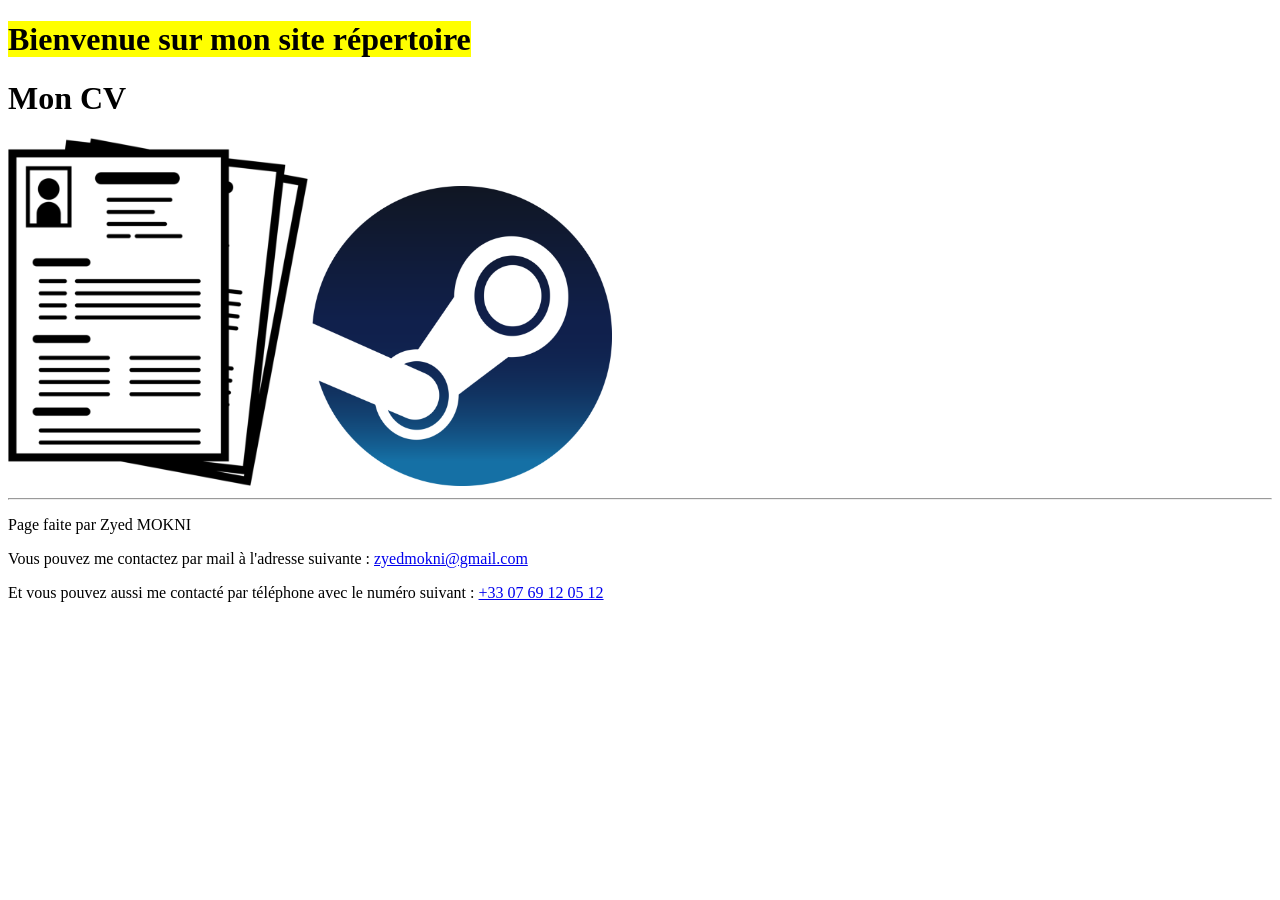
==== index.html @ 5eb98367 "Ajout des liens" ====
<!DOCTYPE html>
<html lang="fr">

<head>
    <link rel="stylesheet" href="Style/style.css">
    <meta charset="UTF-8">
    <title>Répertoire / Portolio de Zyed MOKNI</title>
</head>

<body class="general">
    <header>
        <h1><mark>Bienvenue sur mon site répertoire</mark></h1>
	</header>
				<main>
							<h1> Mon CV </h1>
							<a href=Docs/CV_ZYEDMOKNI.pdf><img src="Image/pngegg(1).png" alt="Mon CV" width="300"></a>	
							<a href=https://steamcommunity.com/sharedfiles/filedetails/?id=3668479326><img src="Image/pngegg(2).png" alt="Mon CV" width="300"></a>
							<hr>
				</main>
</body>
    <footer>
							<p>Page faite par Zyed MOKNI</p>
							<p>Vous pouvez me contactez par mail à l'adresse suivante : <a href="mailto:zyedmokni@gmail.com">zyedmokni@gmail.com</a></p>
							<p>Et vous pouvez aussi me contacté par téléphone avec le numéro suivant : <a href="tel:+33769120512">+33 07 69 12 05 12</a></p>
    </footer>
</html>
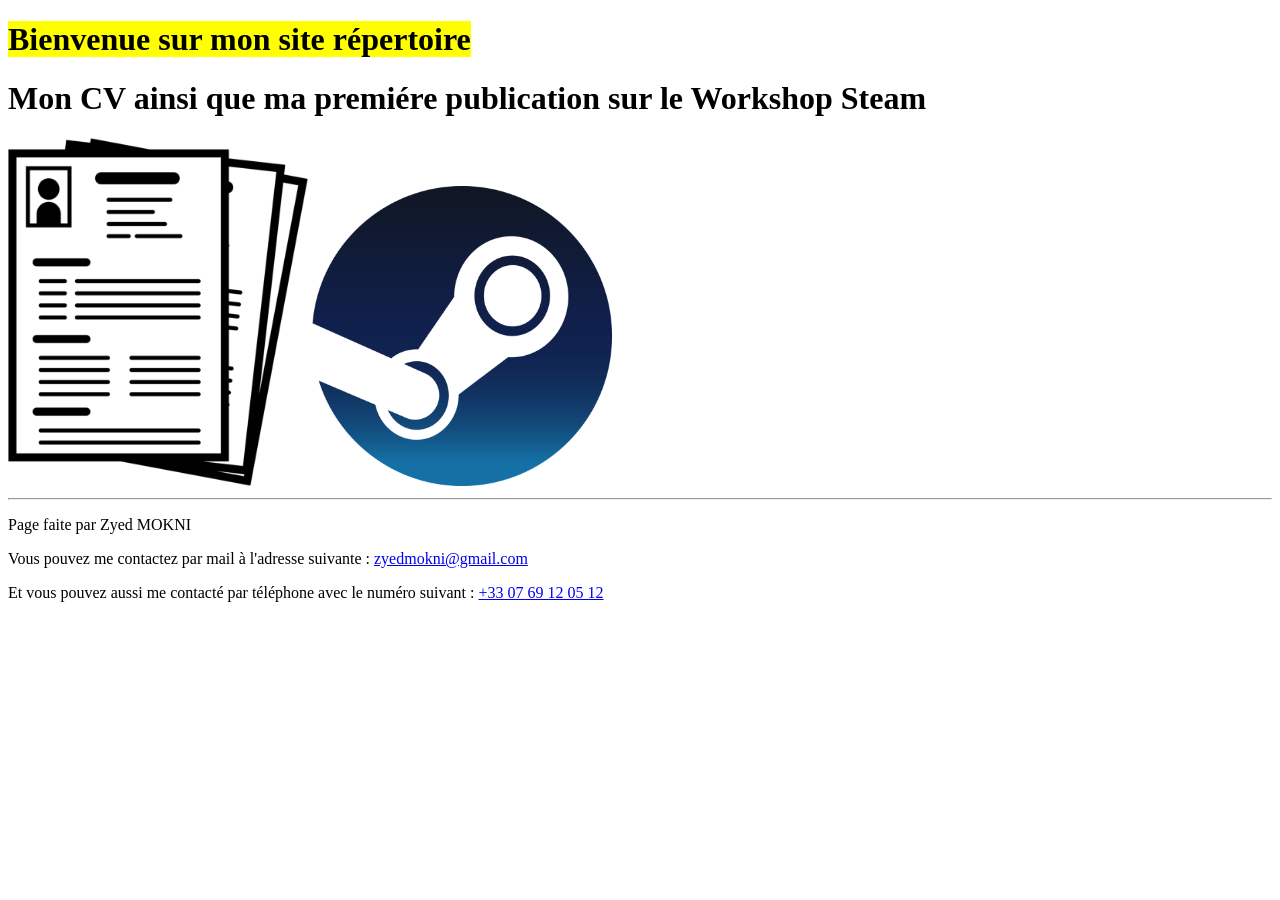
==== commit 859a8377: "bug" ====
--- a/index.html
+++ b/index.html
@@ -4,7 +4,7 @@
 <head>
     <link rel="stylesheet" href="Style/style.css">
     <meta charset="UTF-8">
-    <title>Répertoire / Portolio de Zyed MOKNI</title>
+    <title>Répertoire / Portfolio de Zyed MOKNI</title>
 </head>
 
 <body class="general">
@@ -12,7 +12,7 @@
         <h1><mark>Bienvenue sur mon site répertoire</mark></h1>
 	</header>
 				<main>
-							<h1> Mon CV </h1>
+							<h1> Mon CV ainsi que ma premiére publication sur le Workshop Steam </h1>
 							<a href=Docs/CV_ZYEDMOKNI.pdf><img src="Image/pngegg(1).png" alt="Mon CV" width="300"></a>	
 							<a href=https://steamcommunity.com/sharedfiles/filedetails/?id=3668479326><img src="Image/pngegg(2).png" alt="Mon CV" width="300"></a>
 							<hr>
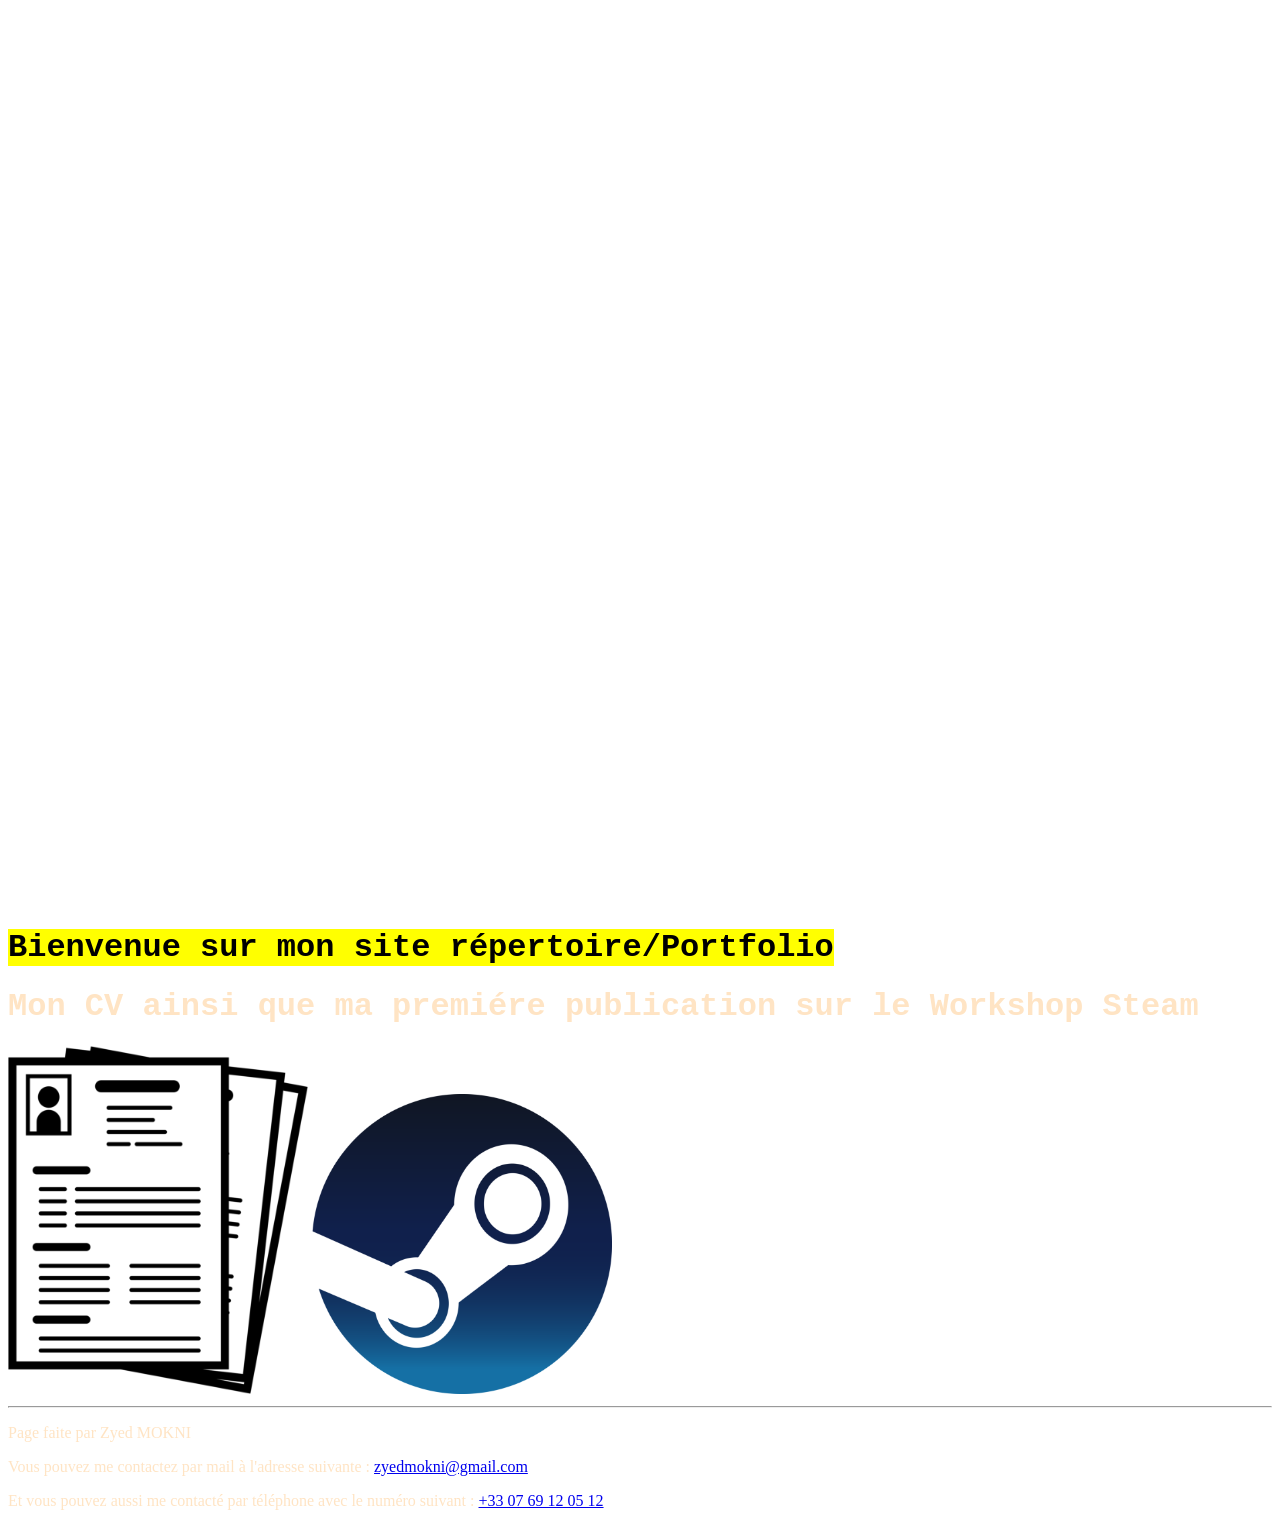
==== commit 8c1f32af: "Mise en page 1" ====
--- a/index.html
+++ b/index.html
@@ -8,8 +8,14 @@
 </head>
 
 <body class="general">
+	<video autoplay loop muted plays-inline class="back-video">
+	<source src="Image/alyx_background.webm" type="video/webm">
+	</video>
+	<div class="hero">
+		
+	</div>
     <header>
-        <h1><mark>Bienvenue sur mon site répertoire</mark></h1>
+        <h1><mark>Bienvenue sur mon site répertoire/Portfolio</mark></h1>
 	</header>
 				<main>
 							<h1> Mon CV ainsi que ma premiére publication sur le Workshop Steam </h1>
@@ -17,6 +23,7 @@
 							<a href=https://steamcommunity.com/sharedfiles/filedetails/?id=3668479326><img src="Image/pngegg(2).png" alt="Mon CV" width="300"></a>
 							<hr>
 				</main>
+
 </body>
     <footer>
 							<p>Page faite par Zyed MOKNI</p>
--- a/Style/style.css
+++ b/Style/style.css
@@ -0,0 +1,32 @@
+body{
+    color:bisque;
+}
+
+h1 {
+    font-family:'Courier New', Courier, monospace;
+    
+}
+
+.back-video {
+    position: absolute;
+    right: 0;
+    bottom: 0;
+    z-index: -1;
+}
+
+@media (max-aspect-ratio: 16/9){
+    .back-video{
+        width: auto;
+        height: 100%;
+    }
+}
+
+.hero{
+    width: 100%;
+    height: 100vh;
+    position: relative;
+    padding: 0 5%;
+    display: flex;
+    align-items: center;
+    justify-content: center;
+}
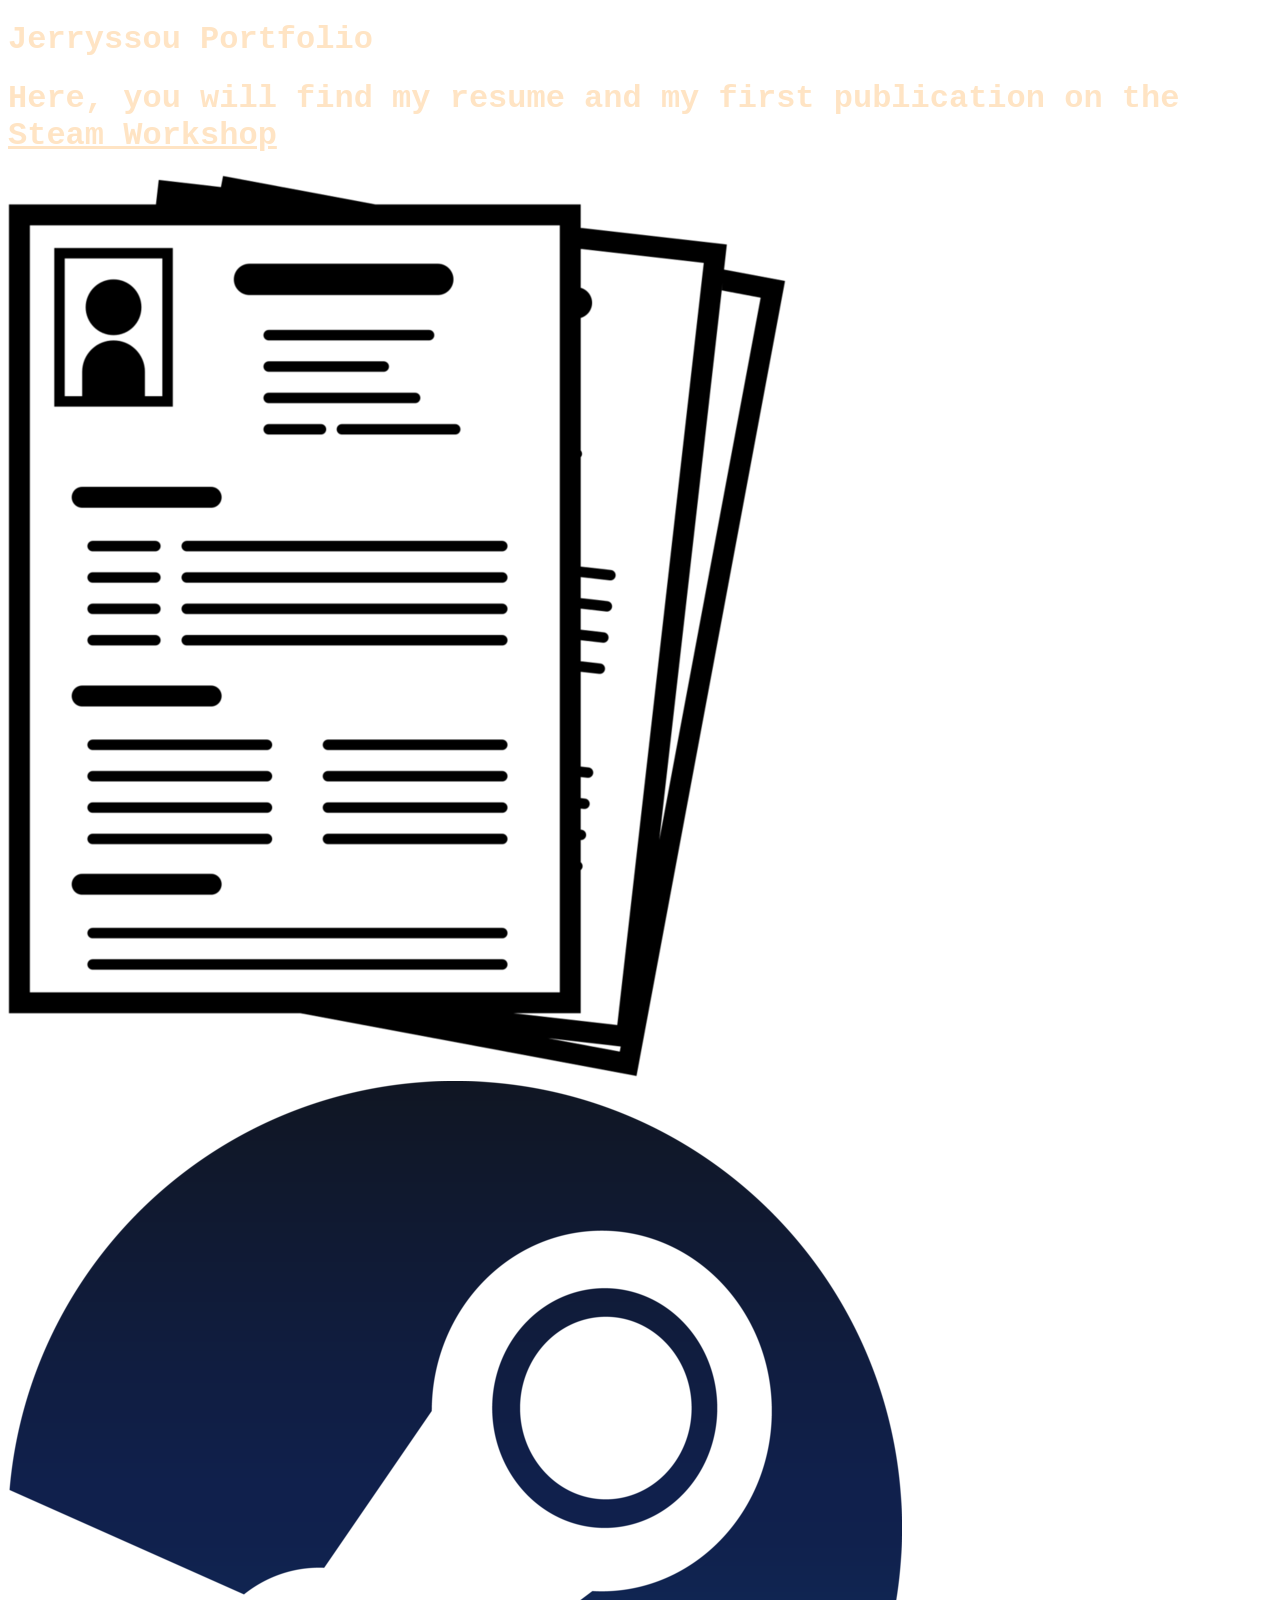
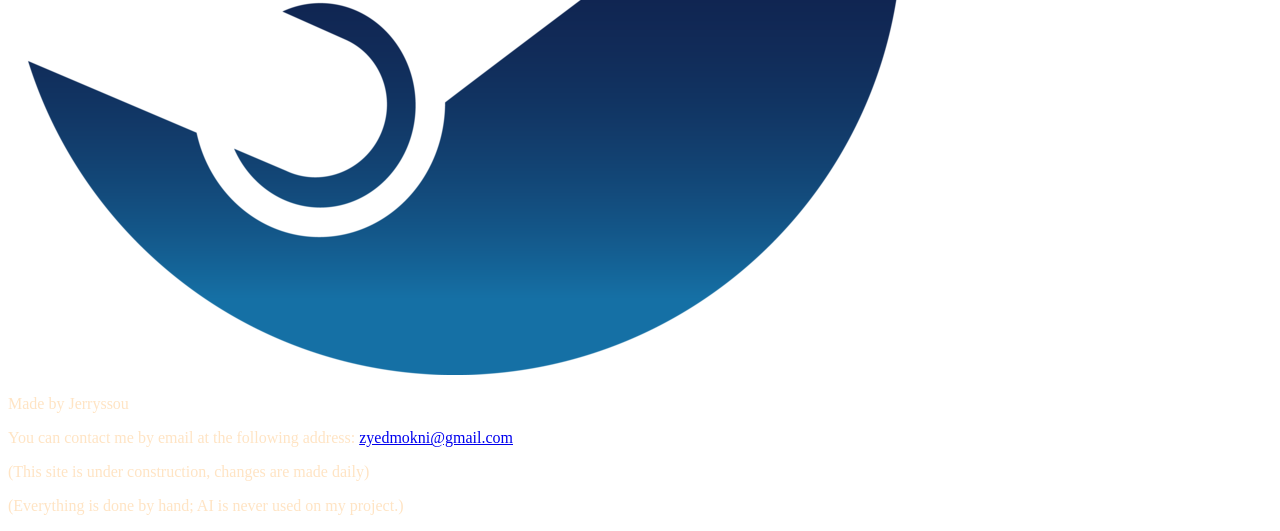
==== commit 4a1a2d23: "test" ====
--- a/index.html
+++ b/index.html
@@ -2,32 +2,41 @@
 <html lang="fr">
 
 <head>
-    <link rel="stylesheet" href="Style/style.css">
-    <meta charset="UTF-8">
-    <title>Répertoire / Portfolio de Zyed MOKNI</title>
+	<link rel="stylesheet" href="Style/style.css">
+	<meta charset="UTF-8">
+	<title>Portfolio de Zyed MOKNI</title>
 </head>
 
-<body class="general">
-	<video autoplay loop muted plays-inline class="back-video">
-	<source src="Image/alyx_background.webm" type="video/webm">
-	</video>
-	<div class="hero">
-		
-	</div>
-    <header>
-        <h1><mark>Bienvenue sur mon site répertoire/Portfolio</mark></h1>
+<body>
+	<header>
+		<h1>Jerryssou Portfolio</h1>
 	</header>
-				<main>
-							<h1> Mon CV ainsi que ma premiére publication sur le Workshop Steam </h1>
-							<a href=Docs/CV_ZYEDMOKNI.pdf><img src="Image/pngegg(1).png" alt="Mon CV" width="300"></a>	
-							<a href=https://steamcommunity.com/sharedfiles/filedetails/?id=3668479326><img src="Image/pngegg(2).png" alt="Mon CV" width="300"></a>
-							<hr>
-				</main>
+	<main>
+
+		<video autoplay loop muted plays-inline class="back-video">
+			<source src="Image/alyx_background.webm" type="video/webm">
+		</video>
+		<h1> Here, you will find my resume and my first publication on the <u>Steam Workshop</u> </h1>
+
+		<div class="image-container">
+			<a href="Docs/CV_ZYEDMOKNI.pdf">
+				<img src="Image/pngegg(1).png" alt="CV">
+			</a>
+			<a href="https://steamcommunity.com/sharedfiles/filedetails/?id=3668479326">
+				<img src="Image/pngegg(2).png" alt="Steam Page">
+			</a>
+		</div>
+
+		<div class="end">
+			<p>Made by Jerryssou</p>
+			<p>You can contact me by email at the following address: <a
+					href="mailto:zyedmokni@gmail.com">zyedmokni@gmail.com</a></p>
+			<p>(This site is under construction, changes are made daily)</p>
+			<p>(Everything is done by hand; AI is never used on my project.)</p>
+		</div>
+
+	</main>
 
 </body>
-    <footer>
-							<p>Page faite par Zyed MOKNI</p>
-							<p>Vous pouvez me contactez par mail à l'adresse suivante : <a href="mailto:zyedmokni@gmail.com">zyedmokni@gmail.com</a></p>
-							<p>Et vous pouvez aussi me contacté par téléphone avec le numéro suivant : <a href="tel:+33769120512">+33 07 69 12 05 12</a></p>
-    </footer>
+
 </html>
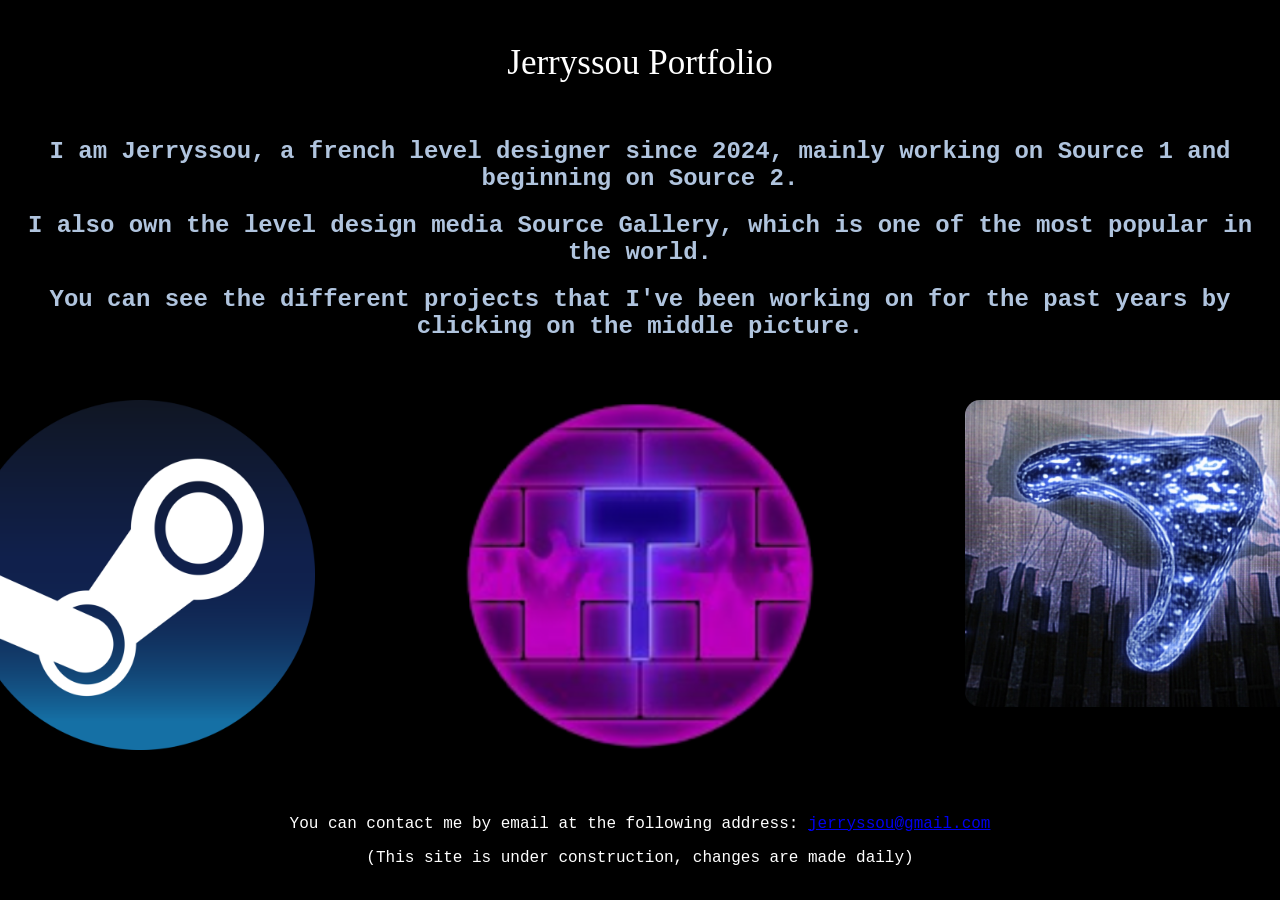
==== commit 37806164: "Mise à jour du portfolio (galerie, images, styles) Co-Authored-By: Claude Opus 5.5 <noreply@anthropi" ====
--- a/index.html
+++ b/index.html
@@ -4,37 +4,64 @@
 <head>
 	<link rel="stylesheet" href="Style/style.css">
 	<meta charset="UTF-8">
-	<title>Portfolio de Zyed MOKNI</title>
+	<title>Jerryssou Portfolio</title>
 </head>
 
 <body>
 	<header>
-		<h1>Jerryssou Portfolio</h1>
+		<a href="index.html">
+			<img class="logo" src="Image/logo.png" alt="logo">
+		</a>
+		<p>Jerryssou Portfolio</p>
 	</header>
 	<main>
 
 		<video autoplay loop muted plays-inline class="back-video">
 			<source src="Image/alyx_background.webm" type="video/webm">
 		</video>
-		<h1> Here, you will find my resume and my first publication on the <u>Steam Workshop</u> </h1>
+		<h2> I am Jerryssou, a french level designer since 2024, mainly working on Source 1 and beginning on Source 2.
+		</h2>
+		<h2>I also own the level design media Source Gallery, which is one of the most popular in the world.</h2>
+		<h2>You can see the different projects that I've been working on for the past years by clicking on the middle
+			picture.</h2>
 
 		<div class="image-container">
-			<a href="Docs/CV_ZYEDMOKNI.pdf">
-				<img src="Image/pngegg(1).png" alt="CV">
-			</a>
-			<a href="https://steamcommunity.com/sharedfiles/filedetails/?id=3668479326">
-				<img src="Image/pngegg(2).png" alt="Steam Page">
-			</a>
+
+			<div class="first-picture">
+				<a href="https://steamcommunity.com/sharedfiles/filedetails/?id=3668479326">
+					<img src="Image/pngegg(2).png" alt="C26V2">
+				</a>
+				<p class="picture-text">C26V2, my first project to have been published on the Steam Workshop after 7
+					months of work</p>
+			</div>
+
+
+
+			<div class="middle-picture">
+				<a href="Docs/gallery.html">
+					<img src="Image/hammer++.png" alt="The gallery">
+				</a>
+				<p class="picture-text">Hammer ++ is the tool that I use everyday to make maps</p>
+			</div>
+
+
+
+
+			<div class="second-picture">
+				<a href="https://x.com/sourcegallery1">
+					<img src="Image/Source_Gallery.jpg">
+				</a>
+				<p class="picture-text">Source Gallery is present on X, Tik Tok and Pinterest</p>
+			</div>
 		</div>
 
-		<div class="end">
-			<p>Made by Jerryssou</p>
-			<p>You can contact me by email at the following address: <a
-					href="mailto:zyedmokni@gmail.com">zyedmokni@gmail.com</a></p>
-			<p>(This site is under construction, changes are made daily)</p>
-			<p>(Everything is done by hand; AI is never used on my project.)</p>
-		</div>
-
+		<footer>
+			<div class="end">
+				<p>You can contact me by email at the following address: <a
+						href="mailto:jerryssou@gmail.com">jerryssou@gmail.com</a></p>
+				<p>(This site is under construction, changes are made daily)</p>
+			</div>
+		</footer>
 	</main>
 
 </body>
--- a/Style/style.css
+++ b/Style/style.css
@@ -1,10 +1,28 @@
-body{
-    color:bisque;
+header{
+    font-size: 35px;
 }
 
-h1 {
-    font-family:'Courier New', Courier, monospace;
-    
+.logo{
+    justify-content: right;
+    position: absolute;
+    margin-right: 0px;
+    margin-top: 0px;
+    margin-left: -950px;
+    margin-bottom: 350px;
+    width: 200px;
+}
+
+
+body {
+    color: white;
+    display: flex;
+    flex-direction: column;
+    text-align: center;
+    background-color: black;
+}
+
+main {
+    font-family: 'Courier New', Courier, monospace;
 }
 
 .back-video {
@@ -14,19 +32,73 @@
     z-index: -1;
 }
 
-@media (max-aspect-ratio: 16/9){
-    .back-video{
+h1,h2,h3{
+    color:lightsteelblue
+}
+
+@media (max-aspect-ratio: 16/9) {
+    .back-video {
         width: auto;
         height: 100%;
     }
 }
 
-.hero{
-    width: 100%;
-    height: 100vh;
+
+
+
+.image-container {
+    display: flex;
+    justify-content: center;
+    gap: 150px;
+    margin-top: 60px; 
+    margin-bottom: 60px; 
+}
+
+img {
+    border-radius: 15px;
+    width: 350px; 
+}
+
+.first-picture:hover {
+    transform: scale(1.18) translateY(-10px);
+    transition: all 0.3s ease;
+}
+
+.middle-picture:hover {
+    transform: scale(1.18) translateY(-10px);
+    transition: all 0.3s ease;
+}
+
+.second-picture:hover {
+    transform: scale(1.18) translateY(-10px);
+    transition: all 0.3s ease;
+}
+
+
+.first-picture,
+.middle-picture,
+.second-picture {
     position: relative;
-    padding: 0 5%;
-    display: flex;
-    align-items: center;
-    justify-content: center;
+}
+
+.picture-text {
+    position: absolute;
+    top: 50%;
+    left: 50%;
+
+    transform: translate(-50%, -50%);
+
+    opacity: 0;
+    transition: opacity 0.3s;
+    pointer-events: none;
+
+    background: rgba(0, 0, 0, 0.7);
+    padding: 10px;
+    border-radius: 10px;
+}
+
+.first-picture:hover .picture-text,
+.middle-picture:hover .picture-text,
+.second-picture:hover .picture-text {
+    opacity: 1;
 }
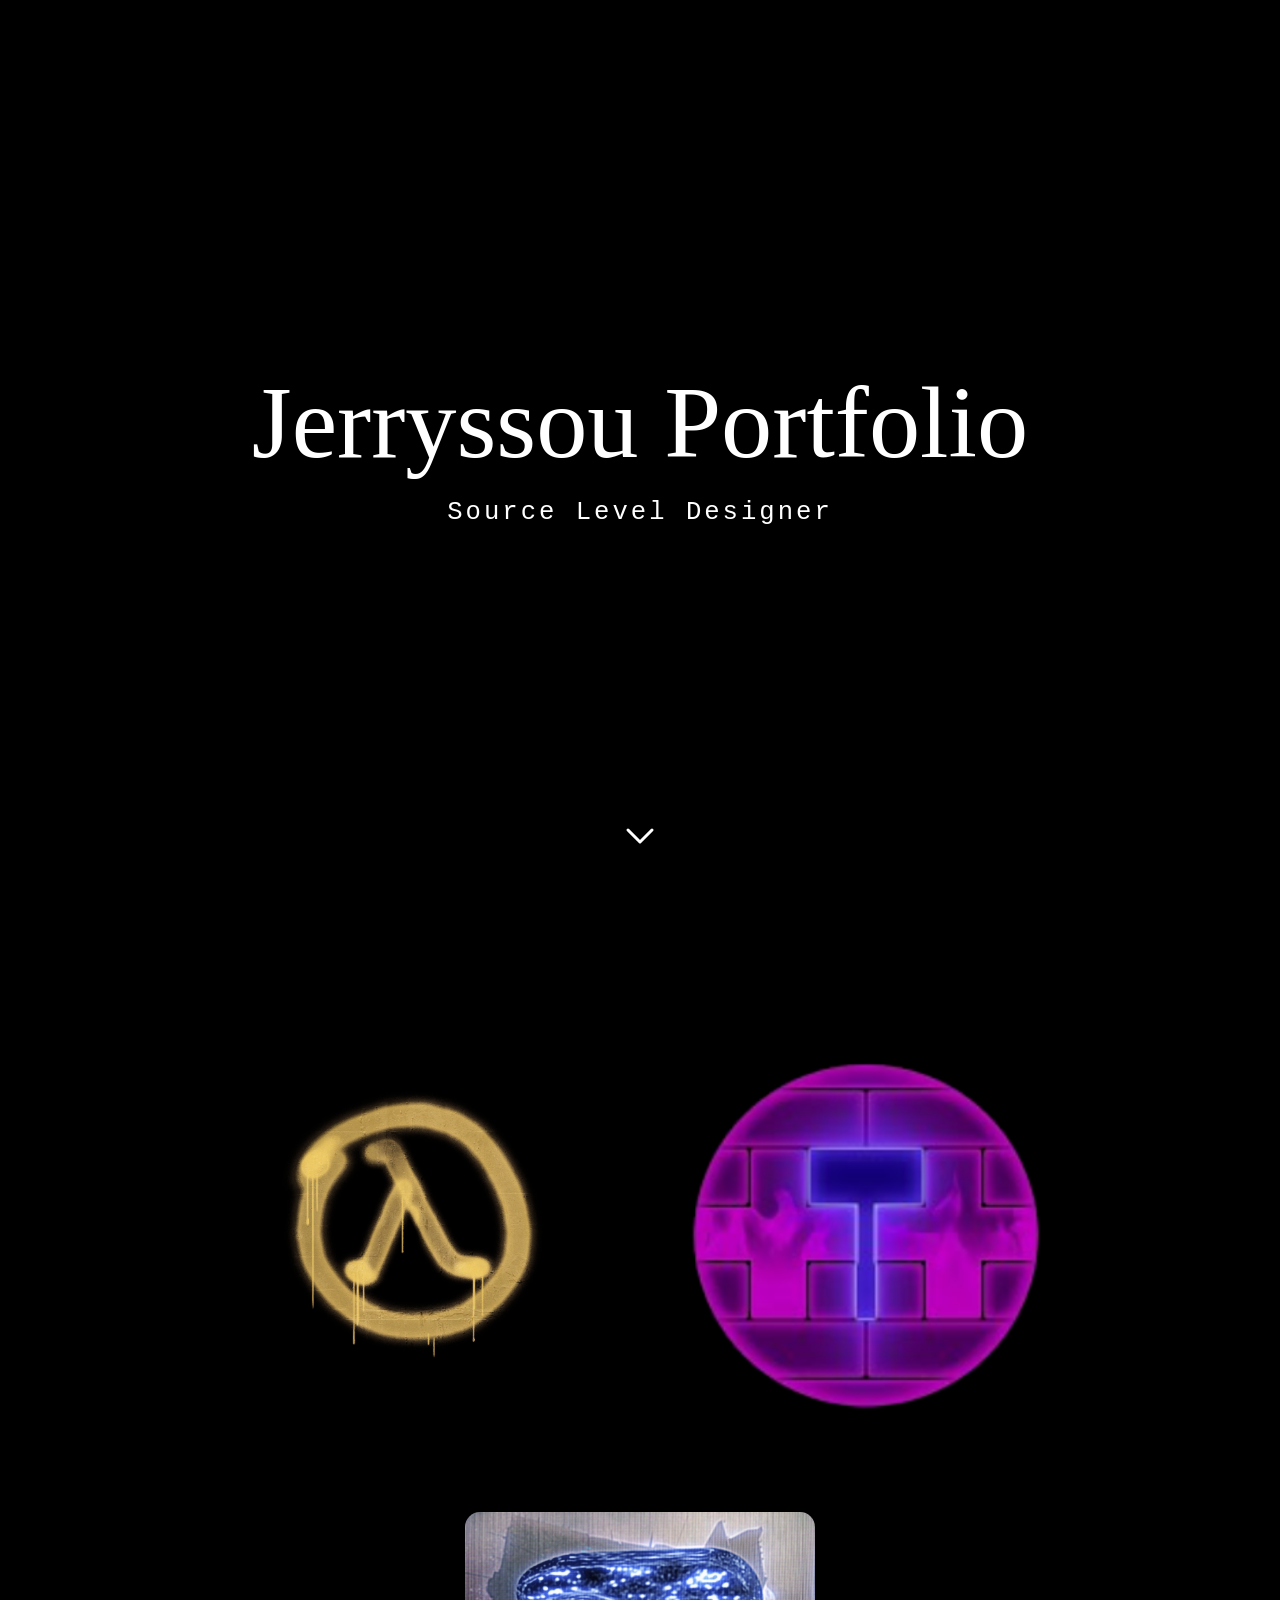
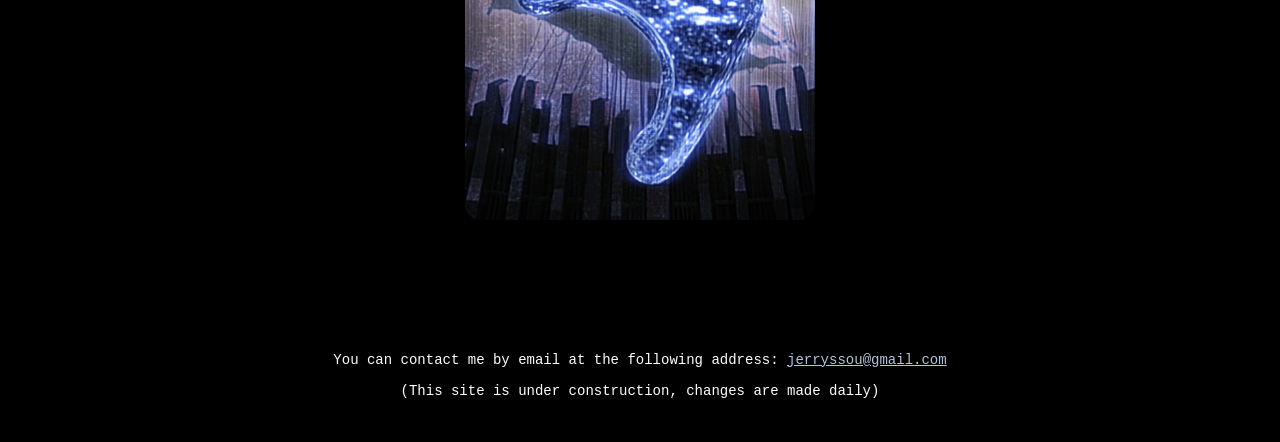
==== commit 74411187: "November changes" ====
--- a/index.html
+++ b/index.html
@@ -1,69 +1,70 @@
 <!DOCTYPE html>
-<html lang="fr">
+<html lang="en">
 
 <head>
+	<meta charset="UTF-8">
+	<meta name="viewport" content="width=device-width, initial-scale=1">
+	<title>Jerryssou Portfolio</title>
 	<link rel="stylesheet" href="Style/style.css">
-	<meta charset="UTF-8">
-	<title>Jerryssou Portfolio</title>
 </head>
 
-<body>
-	<header>
-		<a href="index.html">
-			<img class="logo" src="Image/logo.png" alt="logo">
-		</a>
-		<p>Jerryssou Portfolio</p>
-	</header>
-	<main>
+<body class="home">
+	<nav class="nav">
+		<div class="nav-left">
+			<a href="index.html" class="active">HOME</a>
+			<a href="Docs/aboutme.html">ABOUT ME</a>
+		</div>
+		<a href="index.html" class="brand">Jerryssou Portfolio</a>
+		<div class="nav-right">
+			<a href="Docs/gallery.html">GALLERY</a>
+			<a href="Docs/sourcegallery.html">SOURCE GALLERY</a>
+		</div>
+	</nav>
 
-		<video autoplay loop muted plays-inline class="back-video">
+	<section class="hero">
+		<video autoplay loop muted playsinline class="hero-video" aria-hidden="true">
 			<source src="Image/alyx_background.webm" type="video/webm">
 		</video>
-		<h2> I am Jerryssou, a french level designer since 2024, mainly working on Source 1 and beginning on Source 2.
-		</h2>
-		<h2>I also own the level design media Source Gallery, which is one of the most popular in the world.</h2>
-		<h2>You can see the different projects that I've been working on for the past years by clicking on the middle
-			picture.</h2>
-
-		<div class="image-container">
-
-			<div class="first-picture">
-				<a href="https://steamcommunity.com/sharedfiles/filedetails/?id=3668479326">
-					<img src="Image/pngegg(2).png" alt="C26V2">
+		<h1 class="hero-title hero-fade">Jerryssou Portfolio</h1>
+		<p class="hero-subtitle hero-fade">Source Level Designer</p>
+		<button class="scroll-arrow hero-fade" type="button" aria-label="Scroll down">
+			<svg viewBox="0 0 24 24" fill="none" stroke="currentColor" stroke-width="1.5" stroke-linecap="round" stroke-linejoin="round">
+				<path d="M6 9l6 6 6-6" />
+			</svg>
+		</button>
+	</section>
+	<div class="home-content">
+		<main class="image-container">
+			<div class="card">
+				<a href="Docs/aboutme.html">
+					<img src="Image/about_me.png" alt="About me">
 				</a>
-				<p class="picture-text">C26V2, my first project to have been published on the Steam Workshop after 7
-					months of work</p>
+				<p class="picture-text">About me</p>
 			</div>
 
+			<div class="card">
+				<a href="Docs/gallery.html">
+					<img src="Image/hammer++.png" alt="Gallery">
+				</a>
+				<p class="picture-text">Hammer++ is the tool that I use every day to make maps</p>
+			</div>
+
+			<div class="card">
+				<a href="Docs/sourcegallery.html">
+					<img src="Image/Source_Gallery.jpg" alt="Source Gallery">
+				</a>
+				<p class="picture-text">Source Gallery is present on X and TikTok</p>
+			</div>
+		</main>
+
+		<footer>
+			<p>You can contact me by email at the following address: <a href="mailto:jerryssou@gmail.com">jerryssou@gmail.com</a></p>
+			<p>(This site is under construction, changes are made daily)</p>
+		</footer>
+	</div>
 
 
-			<div class="middle-picture">
-				<a href="Docs/gallery.html">
-					<img src="Image/hammer++.png" alt="The gallery">
-				</a>
-				<p class="picture-text">Hammer ++ is the tool that I use everyday to make maps</p>
-			</div>
-
-
-
-
-			<div class="second-picture">
-				<a href="https://x.com/sourcegallery1">
-					<img src="Image/Source_Gallery.jpg">
-				</a>
-				<p class="picture-text">Source Gallery is present on X, Tik Tok and Pinterest</p>
-			</div>
-		</div>
-
-		<footer>
-			<div class="end">
-				<p>You can contact me by email at the following address: <a
-						href="mailto:jerryssou@gmail.com">jerryssou@gmail.com</a></p>
-				<p>(This site is under construction, changes are made daily)</p>
-			</div>
-		</footer>
-	</main>
-
+	<script src="Script/main.js"></script>
 </body>
 
-</html>+</html>
--- a/Style/style.css
+++ b/Style/style.css
@@ -1,104 +1,539 @@
-header{
-    font-size: 35px;
-}
-
-.logo{
-    justify-content: right;
+:root {
+    --accent: lightsteelblue;
+    --accent-soft: rgba(176, 196, 222, 0.45);
+    --text: #ffffff;
+    --bg: #000000;
+}
+
+*,
+*::before,
+*::after {
+    box-sizing: border-box;
+}
+
+body {
+    margin: 0;
+    color: var(--text);
+    background-color: var(--bg);
+    font-family: 'Courier New', Courier, monospace;
+    text-align: center;
+    line-height: 1.5;
+}
+
+body.no-scroll {
+    overflow: hidden;
+}
+
+h1,
+h2,
+h3 {
+    color: var(--accent);
+}
+
+a {
+    color: var(--accent);
+}
+
+img {
+    max-width: 100%;
+}
+
+.nav {
+    position: sticky;
+    top: 0;
+    z-index: 50;
+    display: grid;
+    grid-template-columns: 1fr auto 1fr;
+    grid-template-areas: "left brand right";
+    align-items: center;
+    gap: 20px;
+    padding: 14px 32px;
+    background: rgba(0, 0, 0, 0.85);
+    border-bottom: 1px solid rgba(176, 196, 222, 0.15);
+}
+
+.nav-left,
+.nav-right {
+    display: flex;
+    flex-wrap: wrap;
+    gap: 28px;
+}
+
+.nav-left {
+    grid-area: left;
+    justify-content: flex-start;
+}
+
+.nav-right {
+    grid-area: right;
+    justify-content: flex-end;
+}
+
+.nav a {
+    color: var(--text);
+    text-decoration: none;
+    font-size: 14px;
+    letter-spacing: 2px;
+    padding: 4px 0;
+    transition: color 0.2s;
+}
+
+.nav a:hover {
+    color: var(--accent);
+}
+
+.nav a.active {
+    color: var(--accent);
+}
+
+.nav .brand {
+    grid-area: brand;
+    font-family: 'Times New Roman', Times, serif;
+    font-size: 22px;
+    letter-spacing: 1px;
+}
+
+.home .nav {
+    position: fixed;
+    left: 0;
+    right: 0;
+    opacity: 0;
+    pointer-events: none;
+}
+
+.home .nav.nav-visible {
+    pointer-events: auto;
+}
+
+.page-video {
     position: absolute;
-    margin-right: 0px;
-    margin-top: 0px;
-    margin-left: -950px;
-    margin-bottom: 350px;
-    width: 200px;
-}
-
-
-body {
-    color: white;
+    top: 0;
+    left: 0;
+    width: 100%;
+    height: 100vh;
+    object-fit: cover;
+    z-index: -1;
+    -webkit-mask-image: linear-gradient(to bottom, #000 55%, transparent);
+    mask-image: linear-gradient(to bottom, #000 55%, transparent);
+}
+
+.hero {
+    position: relative;
+    height: 100vh;
+    height: 100svh;
     display: flex;
     flex-direction: column;
-    text-align: center;
-    background-color: black;
-}
-
-main {
-    font-family: 'Courier New', Courier, monospace;
-}
-
-.back-video {
+    align-items: center;
+    justify-content: center;
+    padding: 0 16px;
+}
+
+.hero-video {
+    position: fixed;
+    inset: 0;
+    width: 100%;
+    height: 100%;
+    object-fit: cover;
+    z-index: -1;
+}
+
+.hero-title {
+    margin: 0;
+    color: var(--text);
+    font-family: 'Times New Roman', Times, serif;
+    font-weight: normal;
+    font-size: clamp(42px, 8vw, 110px);
+    line-height: 1.1;
+}
+
+.hero-subtitle {
+    margin: 14px 0 0;
+    font-size: clamp(15px, 2vw, 26px);
+    letter-spacing: 3px;
+}
+
+.scroll-arrow {
     position: absolute;
-    right: 0;
-    bottom: 0;
-    z-index: -1;
-}
-
-h1,h2,h3{
-    color:lightsteelblue
-}
-
-@media (max-aspect-ratio: 16/9) {
-    .back-video {
-        width: auto;
-        height: 100%;
-    }
-}
-
-
-
+    bottom: 40px;
+    left: 50%;
+    transform: translateX(-50%);
+    width: 48px;
+    height: 48px;
+    padding: 0;
+    border: none;
+    background: none;
+    color: var(--text);
+    cursor: pointer;
+}
+
+.scroll-arrow svg {
+    width: 100%;
+    height: 100%;
+    animation: bounce 2s ease-in-out infinite;
+}
+
+@keyframes bounce {
+    0%,
+    100% {
+        transform: translateY(0);
+    }
+
+    50% {
+        transform: translateY(10px);
+    }
+}
+
+.home-content {
+    position: relative;
+    min-height: 100vh;
+    display: flex;
+    flex-direction: column;
+    justify-content: space-between;
+    padding-top: 120px;
+    background: var(--bg);
+}
 
 .image-container {
     display: flex;
+    flex-wrap: wrap;
     justify-content: center;
-    gap: 150px;
-    margin-top: 60px; 
-    margin-bottom: 60px; 
-}
-
-img {
+    gap: clamp(40px, 8vw, 150px);
+    max-width: 1400px;
+    margin: 40px auto 80px;
+    padding: 0 16px;
+}
+
+.home-content .image-container {
+    flex: 1;
+    align-items: center;
+    align-content: center;
+}
+
+.card {
+    position: relative;
+    width: min(350px, 80vw);
+    transition: transform 0.3s ease;
+}
+
+.card:hover {
+    transform: scale(1.18) translateY(-10px);
+}
+
+.card img {
+    display: block;
+    width: 100%;
     border-radius: 15px;
-    width: 350px; 
-}
-
-.first-picture:hover {
-    transform: scale(1.18) translateY(-10px);
-    transition: all 0.3s ease;
-}
-
-.middle-picture:hover {
-    transform: scale(1.18) translateY(-10px);
-    transition: all 0.3s ease;
-}
-
-.second-picture:hover {
-    transform: scale(1.18) translateY(-10px);
-    transition: all 0.3s ease;
-}
-
-
-.first-picture,
-.middle-picture,
-.second-picture {
-    position: relative;
 }
 
 .picture-text {
     position: absolute;
     top: 50%;
     left: 50%;
-
     transform: translate(-50%, -50%);
-
+    width: max-content;
+    max-width: 90%;
+    margin: 0;
+    padding: 10px;
+    border-radius: 10px;
+    background: rgba(0, 0, 0, 0.7);
     opacity: 0;
     transition: opacity 0.3s;
     pointer-events: none;
-
-    background: rgba(0, 0, 0, 0.7);
-    padding: 10px;
-    border-radius: 10px;
-}
-
-.first-picture:hover .picture-text,
-.middle-picture:hover .picture-text,
-.second-picture:hover .picture-text {
+}
+
+.card:hover .picture-text {
     opacity: 1;
-}+}
+
+.page {
+    max-width: 1500px;
+    margin: 0 auto;
+    padding: 40px 16px 20px;
+}
+
+.page p {
+    max-width: 1100px;
+    margin-left: auto;
+    margin-right: auto;
+}
+
+.prose {
+    max-width: 860px;
+}
+
+.prose p {
+    text-align: left;
+}
+
+.prose h2 {
+    margin-top: 48px;
+}
+
+.big-title {
+    margin: 30px 0 10px;
+    font-size: clamp(38px, 7vw, 76px);
+    line-height: 1.15;
+}
+
+.lead {
+    font-size: 18px;
+}
+
+.prose .lead {
+    text-align: center;
+}
+
+.page-image {
+    display: block;
+    width: min(350px, 80vw);
+    margin: 40px auto 0;
+    border-radius: 15px;
+}
+
+blockquote {
+    margin: 10px auto 40px;
+    color: var(--accent);
+    font-size: clamp(16px, 2vw, 21px);
+    font-style: italic;
+}
+
+.map {
+    margin-bottom: 70px;
+}
+
+.map h2 {
+    font-size: clamp(22px, 3vw, 32px);
+    margin-bottom: 12px;
+}
+
+.carousel {
+    display: grid;
+    grid-template-columns: 44px minmax(0, 1fr) 44px;
+    align-items: center;
+    gap: 12px;
+    max-width: 1500px;
+    margin: 24px auto 0;
+}
+
+.track {
+    overflow-x: auto;
+    scroll-snap-type: x mandatory;
+    scroll-behavior: smooth;
+    scrollbar-width: none;
+}
+
+.track::-webkit-scrollbar {
+    display: none;
+}
+
+.track-row {
+    display: flex;
+    gap: 10px;
+    width: max-content;
+    margin: 0 auto;
+}
+
+.track img {
+    flex: 0 0 auto;
+    width: min(440px, calc(100vw - 150px));
+    aspect-ratio: 16 / 9;
+    object-fit: cover;
+    border-radius: 15px;
+    scroll-snap-align: start;
+    cursor: zoom-in;
+}
+
+.carousel:not(.scrollable) .carousel-btn {
+    visibility: hidden;
+}
+
+.icon-btn {
+    display: grid;
+    place-items: center;
+    width: 44px;
+    height: 44px;
+    padding: 0;
+    border: 1px solid var(--accent-soft);
+    border-radius: 50%;
+    background: rgba(0, 0, 0, 0.6);
+    color: var(--text);
+    cursor: pointer;
+    transition: color 0.2s, border-color 0.2s, opacity 0.2s;
+}
+
+.icon-btn:hover:not(:disabled) {
+    color: var(--accent);
+    border-color: var(--accent);
+}
+
+.icon-btn:disabled {
+    opacity: 0.3;
+    cursor: default;
+}
+
+.icon-btn svg {
+    width: 22px;
+    height: 22px;
+}
+
+.lightbox {
+    position: fixed;
+    inset: 0;
+    z-index: 100;
+    display: flex;
+    align-items: center;
+    justify-content: center;
+    padding: 60px 80px;
+    background: rgba(0, 0, 0, 0.97);
+    opacity: 0;
+    visibility: hidden;
+    transition: opacity 0.2s, visibility 0.2s;
+}
+
+.lightbox.open {
+    opacity: 1;
+    visibility: visible;
+}
+
+.lightbox-figure {
+    display: flex;
+    flex-direction: column;
+    align-items: center;
+    gap: 14px;
+    max-width: 100%;
+    margin: 0;
+}
+
+.lightbox-img {
+    max-width: 100%;
+    max-height: calc(100vh - 120px);
+    border-radius: 8px;
+    object-fit: contain;
+}
+
+.lightbox-prev,
+.lightbox-next {
+    position: absolute;
+    top: 50%;
+    transform: translateY(-50%);
+}
+
+.lightbox-prev {
+    left: 20px;
+}
+
+.lightbox-next {
+    right: 20px;
+}
+
+.lightbox-close {
+    position: absolute;
+    top: 16px;
+    right: 20px;
+}
+
+footer {
+    padding: 40px 16px 30px;
+    font-size: 14px;
+}
+
+footer p {
+    margin: 10px 0;
+}
+
+@media (max-width: 860px) {
+    .nav {
+        grid-template-columns: auto auto;
+        grid-template-areas:
+            "brand brand"
+            "left right";
+        justify-content: center;
+        gap: 6px 14px;
+        padding: 10px 12px;
+    }
+
+    .nav-left,
+    .nav-right {
+        flex-wrap: nowrap;
+        gap: 14px;
+    }
+
+    .nav-left {
+        justify-content: flex-end;
+    }
+
+    .nav-right {
+        justify-content: flex-start;
+    }
+
+    .nav a {
+        font-size: 11px;
+        letter-spacing: 0.5px;
+        white-space: nowrap;
+    }
+
+    .nav .brand {
+        font-size: 20px;
+    }
+
+    .card:hover {
+        transform: scale(1.05);
+    }
+
+    .page {
+        padding-top: 24px;
+    }
+}
+
+@media (max-width: 600px) {
+    .carousel {
+        grid-template-columns: 36px minmax(0, 1fr) 36px;
+        gap: 6px;
+    }
+
+    .carousel .icon-btn {
+        width: 36px;
+        height: 36px;
+    }
+
+    .track img {
+        width: calc(100vw - 112px);
+    }
+
+    .lightbox {
+        padding: 60px 12px 100px;
+    }
+
+    .lightbox-img {
+        max-height: calc(100vh - 200px);
+    }
+
+    .lightbox-prev,
+    .lightbox-next {
+        top: auto;
+        bottom: 28px;
+        transform: none;
+    }
+
+    .lightbox-prev {
+        left: calc(50% - 60px);
+    }
+
+    .lightbox-next {
+        right: calc(50% - 60px);
+    }
+
+    .prose p {
+        text-align: left;
+    }
+}
+
+@media (prefers-reduced-motion: reduce) {
+    .scroll-arrow svg {
+        animation: none;
+    }
+
+    .track {
+        scroll-behavior: auto;
+    }
+}
